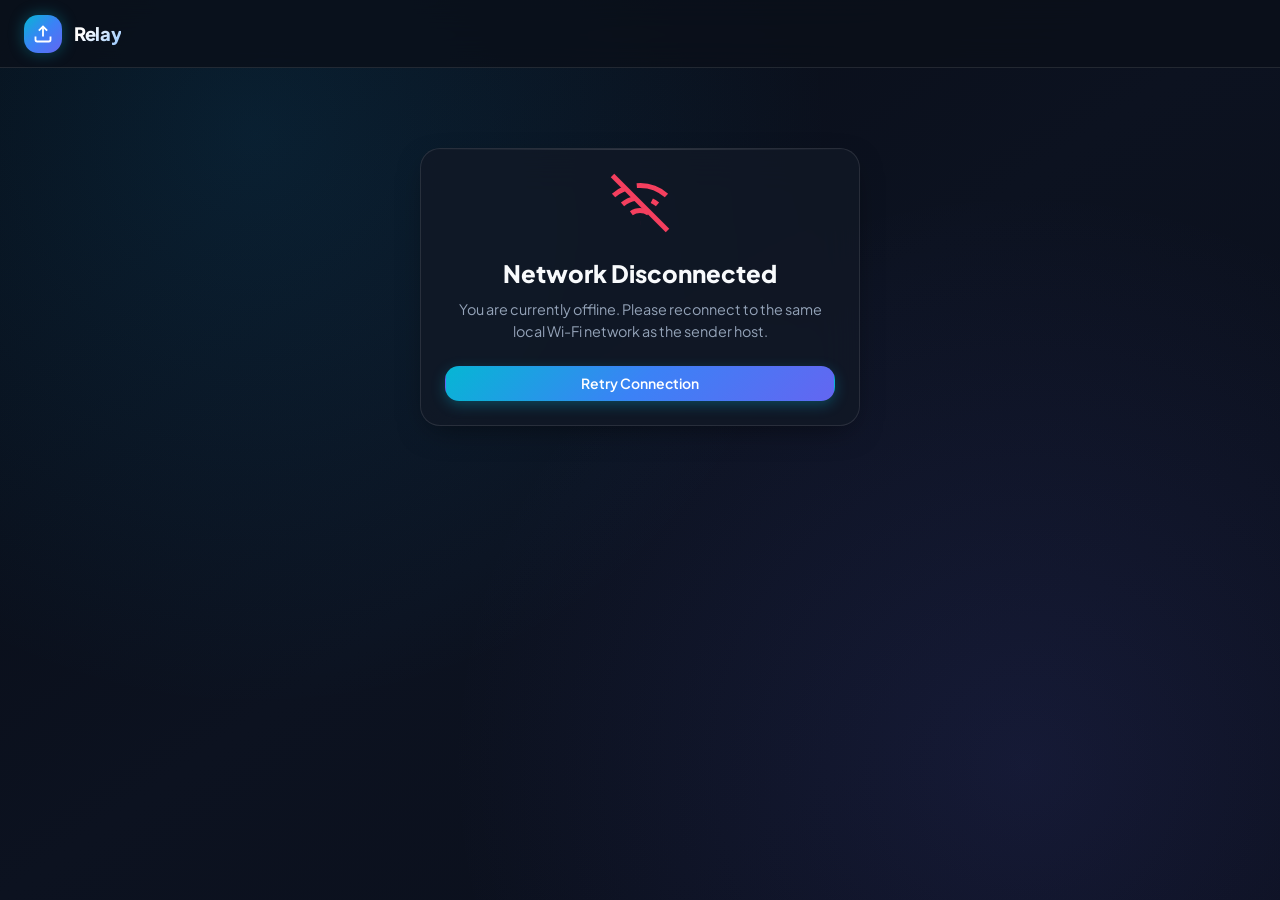
==== static/offline.html @ d0e4b822 "Rebrand to Relay: rebuild with session isolation, security hardening, and Render/Railway deployment" ====
<!DOCTYPE html>
<html lang="en">
<head>
  <meta charset="UTF-8">
  <meta name="viewport" content="width=device-width, initial-scale=1.0">
  <title>Offline - Relay</title>
  <meta name="theme-color" content="#070b14">
  <link rel="stylesheet" href="/static/css/style.css">
  <style>
    .offline-box {
      max-width: 480px;
      margin: 80px auto;
      text-align: center;
      padding: 0 20px;
    }
  </style>
</head>
<body>
  <header class="navbar">
    <a href="/" class="brand">
      <div class="brand-icon">
        <svg viewBox="0 0 24 24" fill="none" stroke="currentColor" stroke-width="2.2">
          <path d="M21 15v4a2 2 0 0 1-2 2H5a2 2 0 0 1-2-2v-4"></path>
          <polyline points="17 8 12 3 7 8"></polyline>
          <line x1="12" y1="3" x2="12" y2="15"></line>
        </svg>
      </div>
      <span class="brand-title">Relay</span>
    </a>
  </header>

  <div class="offline-box">
    <div class="glass-card">
      <svg width="60" height="60" viewBox="0 0 24 24" fill="none" stroke="#f43f5e" stroke-width="2" style="margin-bottom: 16px;">
        <line x1="1" y1="1" x2="23" y2="23"></line>
        <path d="M16.72 11.06A10.94 10.94 0 0 1 19 12.55"></path>
        <path d="M5 12.55a10.94 10.94 0 0 1 5.17-2.39"></path>
        <path d="M10.71 5.05A16 16 0 0 1 22.58 9"></path>
        <path d="M1.42 9a15.91 15.91 0 0 1 4.7-2.88"></path>
        <path d="M8.53 16.11a6 6 0 0 1 6.95 0"></path>
        <line x1="12" y1="20" x2="12.01" y2="20"></line>
      </svg>
      <h2 style="font-weight: 800; margin-bottom: 8px;">Network Disconnected</h2>
      <p style="color: var(--text-muted); font-size: 0.9rem; margin-bottom: 24px;">
        You are currently offline. Please reconnect to the same local Wi-Fi network as the sender host.
      </p>
      <button onclick="window.location.reload()" class="btn btn-primary" style="width: 100%;">
        Retry Connection
      </button>
    </div>
  </div>
</body>
</html>
---- static/css/style.css ----
/* ==========================================================================
   Relay - Premium Dark Glassmorphic Design System
   ========================================================================== */

@import url('https://fonts.googleapis.com/css2?family=Plus+Jakarta+Sans:wght@400;500;600;700;800&display=swap');

:root {
  --bg-main: #070b14;
  --bg-gradient: radial-gradient(circle at 20% 15%, rgba(14, 165, 233, 0.12) 0%, transparent 45%),
                 radial-gradient(circle at 80% 85%, rgba(99, 102, 241, 0.12) 0%, transparent 45%),
                 linear-gradient(145deg, #070b14 0%, #0c1220 50%, #0a0e1a 100%);
  
  --surface-glass: rgba(255, 255, 255, 0.04);
  --surface-glass-hover: rgba(255, 255, 255, 0.07);
  --surface-card: rgba(18, 24, 38, 0.75);
  --surface-card-border: rgba(255, 255, 255, 0.1);
  --surface-card-hover-border: rgba(56, 189, 248, 0.4);

  --accent-cyan: #06b6d4;
  --accent-blue: #3b82f6;
  --accent-indigo: #6366f1;
  --accent-gradient: linear-gradient(135deg, #06b6d4 0%, #3b82f6 50%, #6366f1 100%);
  --accent-gradient-hover: linear-gradient(135deg, #22d3ee 0%, #60a5fa 50%, #818cf8 100%);

  --danger-red: #f43f5e;
  --warning-amber: #f59e0b;
  --success-emerald: #10b981;

  --text-primary: #f8fafc;
  --text-secondary: #cbd5e1;
  --text-muted: #94a3b8;
  --text-dim: #64748b;

  --radius-sm: 8px;
  --radius-md: 14px;
  --radius-lg: 20px;
  --radius-full: 9999px;

  --shadow-sm: 0 4px 12px rgba(0, 0, 0, 0.3);
  --shadow-md: 0 10px 30px -10px rgba(0, 0, 0, 0.5);
  --shadow-glow: 0 0 25px rgba(6, 182, 212, 0.25);
  --shadow-glow-active: 0 0 35px rgba(6, 182, 212, 0.45);

  --font-family: 'Plus Jakarta Sans', -apple-system, BlinkMacSystemFont, 'Segoe UI', Roboto, sans-serif;
  --transition-fast: 0.15s ease;
  --transition-normal: 0.25s ease;
}

*, *::before, *::after {
  box-sizing: border-box;
  margin: 0;
  padding: 0;
}

body {
  font-family: var(--font-family);
  background: var(--bg-main);
  background-image: var(--bg-gradient);
  background-attachment: fixed;
  color: var(--text-primary);
  min-height: 100vh;
  line-height: 1.5;
  -webkit-font-smoothing: antialiased;
  -moz-osx-font-smoothing: grayscale;
  display: flex;
  flex-direction: column;
}

/* ---------- HEADER ---------- */
.navbar {
  height: 68px;
  background: rgba(10, 15, 26, 0.8);
  backdrop-filter: blur(16px);
  -webkit-backdrop-filter: blur(16px);
  border-bottom: 1px solid var(--surface-card-border);
  display: flex;
  align-items: center;
  justify-content: space-between;
  padding: 0 24px;
  position: sticky;
  top: 0;
  z-index: 100;
}

.brand {
  display: flex;
  align-items: center;
  gap: 12px;
  text-decoration: none;
  color: var(--text-primary);
}

.brand-icon {
  width: 38px;
  height: 38px;
  background: var(--accent-gradient);
  border-radius: var(--radius-md);
  display: flex;
  align-items: center;
  justify-content: center;
  box-shadow: 0 0 15px rgba(6, 182, 212, 0.35);
}

.brand-icon svg {
  width: 20px;
  height: 20px;
  color: white;
}

.brand-title {
  font-size: 1.15rem;
  font-weight: 800;
  letter-spacing: -0.02em;
  background: linear-gradient(135deg, #ffffff 30%, #93c5fd 100%);
  -webkit-background-clip: text;
  -webkit-text-fill-color: transparent;
}

.brand-badge {
  font-size: 0.7rem;
  font-weight: 700;
  padding: 2px 8px;
  border-radius: var(--radius-full);
  background: rgba(56, 189, 248, 0.15);
  color: #38bdf8;
  border: 1px solid rgba(56, 189, 248, 0.3);
  text-transform: uppercase;
  letter-spacing: 0.05em;
}

.nav-actions {
  display: flex;
  align-items: center;
  gap: 12px;
}

/* ---------- BUTTONS ---------- */
.btn {
  display: inline-flex;
  align-items: center;
  justify-content: center;
  gap: 8px;
  font-family: var(--font-family);
  font-size: 0.875rem;
  font-weight: 600;
  padding: 8px 16px;
  border-radius: var(--radius-md);
  border: 1px solid transparent;
  cursor: pointer;
  transition: all var(--transition-fast);
  text-decoration: none;
  line-height: 1.2;
}

.btn:active {
  transform: scale(0.98);
}

.btn-primary {
  background: var(--accent-gradient);
  color: #ffffff;
  box-shadow: 0 4px 14px rgba(6, 182, 212, 0.3);
}

.btn-primary:hover {
  background: var(--accent-gradient-hover);
  box-shadow: 0 6px 20px rgba(6, 182, 212, 0.45);
  transform: translateY(-1px);
}

.btn-secondary {
  background: var(--surface-glass);
  color: var(--text-secondary);
  border-color: var(--surface-card-border);
  backdrop-filter: blur(8px);
}

.btn-secondary:hover {
  background: var(--surface-glass-hover);
  color: var(--text-primary);
  border-color: rgba(255, 255, 255, 0.2);
}

.btn-warning {
  background: rgba(245, 158, 11, 0.15);
  color: #fcd34d;
  border-color: rgba(245, 158, 11, 0.3);
}

.btn-warning:hover {
  background: rgba(245, 158, 11, 0.25);
  color: #fbbf24;
}

.btn-danger {
  background: rgba(244, 63, 94, 0.15);
  color: #fda4af;
  border-color: rgba(244, 63, 94, 0.3);
}

.btn-danger:hover {
  background: rgba(244, 63, 94, 0.25);
  color: #f43f5e;
}

.btn-sm {
  font-size: 0.75rem;
  padding: 6px 12px;
  border-radius: var(--radius-sm);
}

.btn-icon-only {
  padding: 8px;
  border-radius: var(--radius-md);
}

/* ---------- APP CONTAINER & LAYOUT ---------- */
.app-container {
  max-width: 1280px;
  width: 100%;
  margin: 0 auto;
  padding: 24px;
  flex: 1;
  display: flex;
  flex-direction: column;
}

.transfer-grid {
  display: grid;
  grid-template-columns: 1fr;
  gap: 24px;
  margin-top: 8px;
}

@media (min-width: 960px) {
  .transfer-grid {
    grid-template-columns: 360px 1fr;
    align-items: start;
  }
}

/* ---------- CARDS ---------- */
.glass-card {
  background: var(--surface-card);
  backdrop-filter: blur(20px);
  -webkit-backdrop-filter: blur(20px);
  border: 1px solid var(--surface-card-border);
  border-radius: var(--radius-lg);
  padding: 24px;
  box-shadow: var(--shadow-md);
  transition: border-color var(--transition-normal);
  position: relative;
  overflow: hidden;
}

.glass-card::before {
  content: '';
  position: absolute;
  top: 0;
  left: 0;
  right: 0;
  height: 1px;
  background: linear-gradient(90deg, transparent, rgba(255, 255, 255, 0.15), transparent);
}

.glass-card:hover {
  border-color: rgba(255, 255, 255, 0.18);
}

.card-title-row {
  display: flex;
  align-items: center;
  justify-content: space-between;
  margin-bottom: 18px;
}

.card-title {
  font-size: 1.05rem;
  font-weight: 700;
  display: flex;
  align-items: center;
  gap: 10px;
  color: var(--text-primary);
}

.card-title svg {
  color: var(--accent-cyan);
}

/* ---------- SESSION SIDEBAR ---------- */
.session-panel {
  display: flex;
  flex-direction: column;
  gap: 20px;
}

.expiry-box {
  background: rgba(6, 182, 212, 0.08);
  border: 1px solid rgba(6, 182, 212, 0.2);
  border-radius: var(--radius-md);
  padding: 14px 16px;
  display: flex;
  align-items: center;
  justify-content: space-between;
  transition: all var(--transition-fast);
}

.expiry-box.warning {
  background: rgba(245, 158, 11, 0.1);
  border-color: rgba(245, 158, 11, 0.35);
}

.expiry-info {
  display: flex;
  flex-direction: column;
}

.expiry-label {
  font-size: 0.75rem;
  color: var(--text-muted);
  text-transform: uppercase;
  letter-spacing: 0.05em;
  font-weight: 600;
}

.expiry-time {
  font-size: 1.25rem;
  font-weight: 800;
  font-variant-numeric: tabular-nums;
  color: var(--accent-cyan);
}

.expiry-box.warning .expiry-time {
  color: var(--warning-amber);
}

.qr-wrapper {
  background: #ffffff;
  padding: 16px;
  border-radius: var(--radius-md);
  display: flex;
  align-items: center;
  justify-content: center;
  box-shadow: 0 8px 24px rgba(0, 0, 0, 0.35);
  margin: 12px 0;
  cursor: pointer;
  transition: transform var(--transition-fast), box-shadow var(--transition-fast);
}

.qr-wrapper:hover {
  transform: scale(1.02);
  box-shadow: 0 12px 28px rgba(6, 182, 212, 0.3);
}

.qr-img {
  width: 100%;
  max-width: 210px;
  height: auto;
  aspect-ratio: 1/1;
  display: block;
}

.qr-hint {
  font-size: 0.8rem;
  color: var(--text-muted);
  text-align: center;
  margin-bottom: 12px;
}

/* Link input & copy */
.link-copy-box {
  display: flex;
  gap: 8px;
  margin-top: 8px;
}

.link-input {
  flex: 1;
  background: rgba(0, 0, 0, 0.35);
  border: 1px solid var(--surface-card-border);
  border-radius: var(--radius-md);
  padding: 8px 12px;
  font-size: 0.8rem;
  color: var(--text-secondary);
  font-family: monospace;
  outline: none;
  overflow: hidden;
  text-overflow: ellipsis;
  white-space: nowrap;
}

.link-input:focus {
  border-color: var(--accent-cyan);
}

.session-actions-grid {
  display: grid;
  grid-template-columns: 1fr 1fr;
  gap: 10px;
  margin-top: 14px;
}

/* PIN Badge */
.pin-badge-box {
  background: rgba(99, 102, 241, 0.12);
  border: 1px dashed rgba(99, 102, 241, 0.4);
  border-radius: var(--radius-md);
  padding: 10px 14px;
  display: flex;
  align-items: center;
  justify-content: space-between;
  margin-bottom: 12px;
}

.pin-badge-title {
  font-size: 0.8rem;
  font-weight: 600;
  color: #a5b4fc;
}

.pin-digits {
  font-size: 1.15rem;
  font-weight: 800;
  letter-spacing: 3px;
  font-family: monospace;
  color: #ffffff;
  background: rgba(0, 0, 0, 0.4);
  padding: 2px 8px;
  border-radius: var(--radius-sm);
}

/* ---------- MAIN WORKSPACE ---------- */
.main-workspace {
  display: flex;
  flex-direction: column;
  gap: 24px;
}

/* ---------- UPLOAD DROPZONE ---------- */
.dropzone {
  border: 2px dashed rgba(56, 189, 248, 0.35);
  background: rgba(14, 165, 233, 0.03);
  border-radius: var(--radius-lg);
  padding: 36px 24px;
  text-align: center;
  cursor: pointer;
  transition: all var(--transition-normal);
  position: relative;
}

.dropzone:hover, .dropzone.dragover {
  border-color: var(--accent-cyan);
  background: rgba(14, 165, 233, 0.08);
  box-shadow: var(--shadow-glow);
  transform: translateY(-2px);
}

.dropzone.dragover {
  box-shadow: var(--shadow-glow-active);
  animation: pulse-glow 1.5s infinite;
}

@keyframes pulse-glow {
  0% { border-color: #06b6d4; }
  50% { border-color: #3b82f6; }
  100% { border-color: #06b6d4; }
}

.dropzone-icon {
  width: 56px;
  height: 56px;
  background: rgba(56, 189, 248, 0.12);
  border: 1px solid rgba(56, 189, 248, 0.25);
  border-radius: var(--radius-full);
  display: inline-flex;
  align-items: center;
  justify-content: center;
  margin-bottom: 14px;
  color: var(--accent-cyan);
  transition: transform var(--transition-fast);
}

.dropzone:hover .dropzone-icon {
  transform: scale(1.1);
}

.dropzone-title {
  font-size: 1.1rem;
  font-weight: 700;
  margin-bottom: 4px;
  color: var(--text-primary);
}

.dropzone-subtitle {
  font-size: 0.85rem;
  color: var(--text-muted);
  margin-bottom: 16px;
}

.dropzone-badge {
  display: inline-block;
  font-size: 0.75rem;
  font-weight: 600;
  color: var(--accent-cyan);
  background: rgba(6, 182, 212, 0.1);
  padding: 4px 12px;
  border-radius: var(--radius-full);
  border: 1px solid rgba(6, 182, 212, 0.2);
}

.file-input-hidden {
  display: none;
}

/* ---------- ACTIVE UPLOADS QUEUE ---------- */
.upload-queue {
  margin-top: 18px;
  display: flex;
  flex-direction: column;
  gap: 12px;
}

.queue-card {
  background: rgba(0, 0, 0, 0.4);
  border: 1px solid var(--surface-card-border);
  border-radius: var(--radius-md);
  padding: 12px 16px;
  display: flex;
  flex-direction: column;
  gap: 8px;
}

.queue-card-header {
  display: flex;
  align-items: center;
  justify-content: space-between;
}

.queue-filename {
  font-size: 0.85rem;
  font-weight: 600;
  color: var(--text-primary);
  max-width: 70%;
  overflow: hidden;
  text-overflow: ellipsis;
  white-space: nowrap;
}

.queue-status {
  font-size: 0.75rem;
  font-weight: 700;
  color: var(--accent-cyan);
}

.progress-track {
  width: 100%;
  height: 6px;
  background: rgba(255, 255, 255, 0.08);
  border-radius: var(--radius-full);
  overflow: hidden;
  position: relative;
}

.progress-bar {
  height: 100%;
  background: var(--accent-gradient);
  border-radius: var(--radius-full);
  width: 0%;
  transition: width 0.15s ease-out;
}

/* ---------- FILE CARDS GRID ---------- */
.files-grid {
  display: grid;
  grid-template-columns: repeat(auto-fill, minmax(200px, 1fr));
  gap: 16px;
  margin-top: 16px;
}

.file-item-card {
  background: rgba(255, 255, 255, 0.03);
  border: 1px solid var(--surface-card-border);
  border-radius: var(--radius-md);
  padding: 14px;
  display: flex;
  flex-direction: column;
  gap: 10px;
  transition: all var(--transition-fast);
  position: relative;
}

.file-item-card:hover {
  background: rgba(255, 255, 255, 0.06);
  border-color: var(--surface-card-hover-border);
  transform: translateY(-2px);
  box-shadow: 0 8px 20px rgba(0, 0, 0, 0.4);
}

.file-thumb-box {
  width: 100%;
  height: 110px;
  border-radius: var(--radius-sm);
  background: rgba(0, 0, 0, 0.35);
  display: flex;
  align-items: center;
  justify-content: center;
  overflow: hidden;
  position: relative;
}

.file-thumb-img {
  width: 100%;
  height: 100%;
  object-fit: cover;
  transition: transform var(--transition-normal);
}

.file-item-card:hover .file-thumb-img {
  transform: scale(1.05);
}

.file-icon-placeholder {
  width: 42px;
  height: 42px;
  color: #94a3b8;
}

.file-details {
  display: flex;
  flex-direction: column;
  gap: 2px;
  min-width: 0;
}

.file-name {
  font-size: 0.85rem;
  font-weight: 600;
  color: var(--text-primary);
  overflow: hidden;
  text-overflow: ellipsis;
  white-space: nowrap;
}

.file-meta-row {
  display: flex;
  align-items: center;
  justify-content: space-between;
  font-size: 0.75rem;
  color: var(--text-muted);
}

.file-actions {
  display: flex;
  gap: 6px;
  margin-top: 4px;
}

.file-actions .btn {
  flex: 1;
}

/* ---------- EMPTY STATE ---------- */
.empty-state {
  text-align: center;
  padding: 48px 24px;
  display: flex;
  flex-direction: column;
  align-items: center;
  justify-content: center;
  gap: 12px;
}

.empty-icon {
  width: 64px;
  height: 64px;
  color: var(--text-dim);
  margin-bottom: 4px;
}

.empty-title {
  font-size: 1.05rem;
  font-weight: 700;
  color: var(--text-secondary);
}

.empty-desc {
  font-size: 0.85rem;
  color: var(--text-muted);
  max-width: 320px;
}

/* ---------- TOAST NOTIFICATIONS ---------- */
.toast-container {
  position: fixed;
  bottom: 24px;
  right: 24px;
  z-index: 1000;
  display: flex;
  flex-direction: column;
  gap: 10px;
  pointer-events: none;
}

.toast {
  pointer-events: auto;
  min-width: 280px;
  max-width: 400px;
  background: rgba(15, 23, 42, 0.95);
  backdrop-filter: blur(12px);
  border: 1px solid rgba(255, 255, 255, 0.15);
  border-radius: var(--radius-md);
  padding: 12px 18px;
  display: flex;
  align-items: center;
  gap: 12px;
  box-shadow: 0 10px 30px rgba(0, 0, 0, 0.6);
  transform: translateY(20px);
  opacity: 0;
  transition: all 0.3s cubic-bezier(0.16, 1, 0.3, 1);
}

.toast.show {
  transform: translateY(0);
  opacity: 1;
}

.toast-success {
  border-left: 4px solid var(--success-emerald);
}

.toast-error {
  border-left: 4px solid var(--danger-red);
}

.toast-info {
  border-left: 4px solid var(--accent-cyan);
}

.toast-message {
  font-size: 0.85rem;
  font-weight: 600;
  color: var(--text-primary);
}

/* ---------- MODAL ---------- */
.modal-backdrop {
  position: fixed;
  inset: 0;
  background: rgba(0, 0, 0, 0.8);
  backdrop-filter: blur(8px);
  z-index: 200;
  display: none;
  align-items: center;
  justify-content: center;
  padding: 16px;
}

.modal-backdrop.active {
  display: flex;
}

.modal-content {
  background: var(--surface-card);
  border: 1px solid var(--surface-card-border);
  border-radius: var(--radius-lg);
  padding: 28px;
  max-width: 420px;
  width: 100%;
  box-shadow: var(--shadow-md);
  display: flex;
  flex-direction: column;
  align-items: center;
  text-align: center;
  gap: 16px;
}

.modal-qr-img {
  width: 260px;
  height: 260px;
  background: white;
  padding: 12px;
  border-radius: var(--radius-md);
}

/* PIN Verification Modal */
.pin-input-group {
  display: flex;
  gap: 10px;
  margin: 14px 0;
}

.pin-digit-input {
  width: 48px;
  height: 56px;
  font-size: 1.6rem;
  font-weight: 800;
  text-align: center;
  background: rgba(0, 0, 0, 0.4);
  border: 1px solid var(--surface-card-border);
  border-radius: var(--radius-md);
  color: #ffffff;
  outline: none;
}

.pin-digit-input:focus {
  border-color: var(--accent-cyan);
  box-shadow: 0 0 10px rgba(6, 182, 212, 0.4);
}

/* ---------- RESPONSIVE TWEAKS ---------- */
@media (max-width: 640px) {
  .app-container {
    padding: 14px;
  }
  
  .navbar {
    padding: 0 16px;
  }
  
  .files-grid {
    grid-template-columns: repeat(auto-fill, minmax(140px, 1fr));
    gap: 10px;
  }
  
  .session-actions-grid {
    grid-template-columns: 1fr;
  }
}
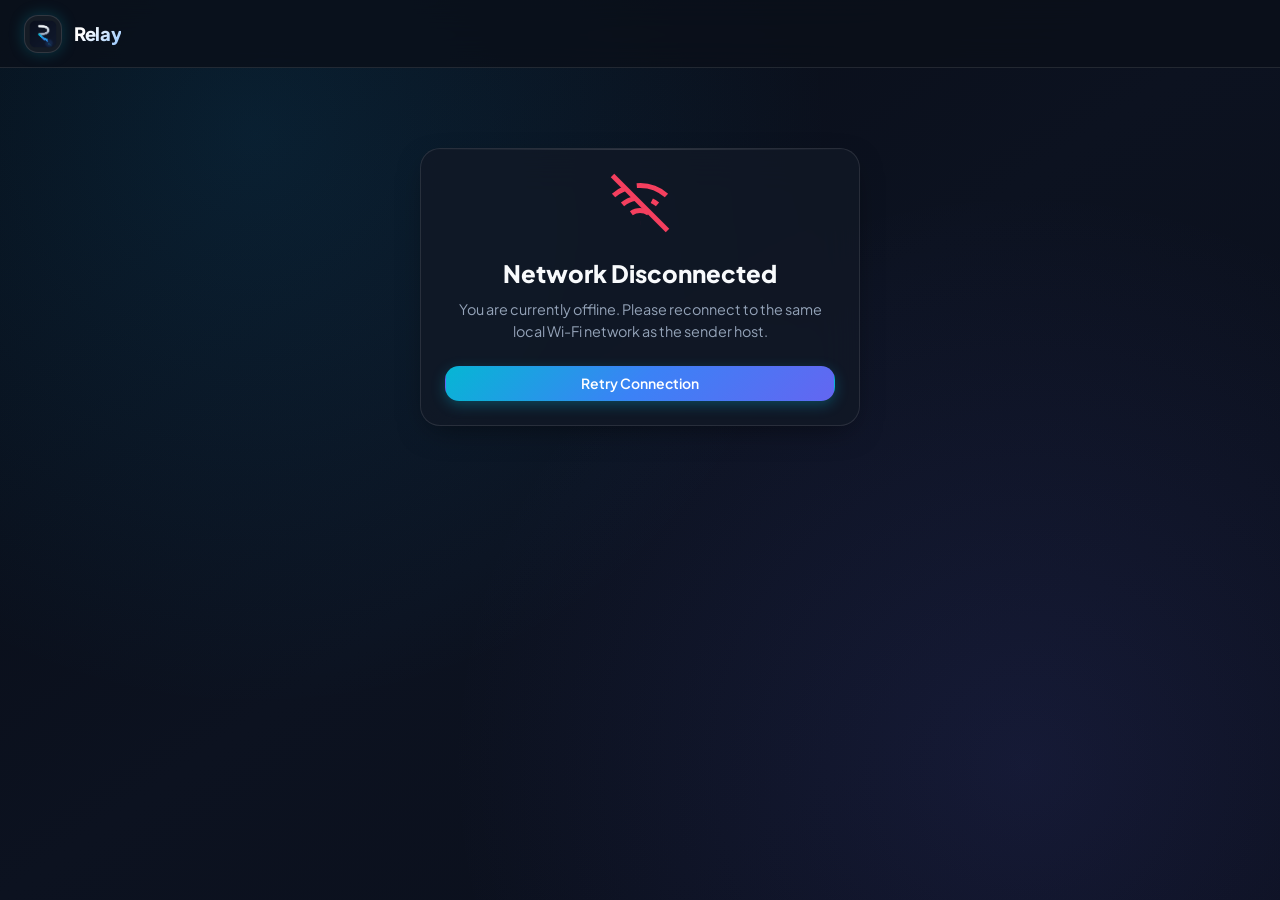
==== commit ef52c0b2: "Feat: replace logo with new logo.png everywhere and add PWA installation prompt popup" ====
--- a/static/offline.html
+++ b/static/offline.html
@@ -5,7 +5,8 @@
   <meta name="viewport" content="width=device-width, initial-scale=1.0">
   <title>Offline - Relay</title>
   <meta name="theme-color" content="#070b14">
-  <link rel="stylesheet" href="/static/css/style.css">
+  <link rel="icon" type="image/png" href="/static/new%20logo.png">
+  <link rel="stylesheet" href="/static/css/style.css?v=2.2">
   <style>
     .offline-box {
       max-width: 480px;
@@ -19,11 +20,7 @@
   <header class="navbar">
     <a href="/" class="brand">
       <div class="brand-icon">
-        <svg viewBox="0 0 24 24" fill="none" stroke="currentColor" stroke-width="2.2">
-          <path d="M21 15v4a2 2 0 0 1-2 2H5a2 2 0 0 1-2-2v-4"></path>
-          <polyline points="17 8 12 3 7 8"></polyline>
-          <line x1="12" y1="3" x2="12" y2="15"></line>
-        </svg>
+        <img src="/static/new%20logo.png" alt="Relay Logo" class="brand-logo-img">
       </div>
       <span class="brand-title">Relay</span>
     </a>
--- a/static/css/style.css
+++ b/static/css/style.css
@@ -1,6 +1,4 @@
-/* ==========================================================================
-   Relay - Premium Dark Glassmorphic Design System
-   ========================================================================== */
+
 
 @import url('https://fonts.googleapis.com/css2?family=Plus+Jakarta+Sans:wght@400;500;600;700;800&display=swap');
 
@@ -93,18 +91,28 @@
 .brand-icon {
   width: 38px;
   height: 38px;
-  background: var(--accent-gradient);
   border-radius: var(--radius-md);
   display: flex;
   align-items: center;
   justify-content: center;
-  box-shadow: 0 0 15px rgba(6, 182, 212, 0.35);
-}
-
-.brand-icon svg {
-  width: 20px;
-  height: 20px;
-  color: white;
+  background: rgba(255, 255, 255, 0.05);
+  border: 1px solid rgba(255, 255, 255, 0.12);
+  box-shadow: 0 0 15px rgba(6, 182, 212, 0.25);
+  overflow: hidden;
+  flex-shrink: 0;
+  transition: transform var(--transition-fast), box-shadow var(--transition-fast);
+}
+
+.brand:hover .brand-icon {
+  transform: scale(1.05);
+  box-shadow: 0 0 20px rgba(6, 182, 212, 0.45);
+}
+
+.brand-logo-img {
+  width: 100%;
+  height: 100%;
+  object-fit: contain;
+  display: block;
 }
 
 .brand-title {
@@ -232,8 +240,22 @@
   margin-top: 8px;
 }
 
+@media (max-width: 959px) {
+  .transfer-grid {
+    display: flex;
+    flex-direction: column;
+  }
+  .main-workspace {
+    order: 1;
+  }
+  .session-panel {
+    order: 2;
+  }
+}
+
 @media (min-width: 960px) {
   .transfer-grid {
+    display: grid;
     grid-template-columns: 360px 1fr;
     align-items: start;
   }
@@ -438,14 +460,41 @@
 
 /* ---------- UPLOAD DROPZONE ---------- */
 .dropzone {
+  position: relative;
+  display: flex;
+  flex-direction: column;
+  align-items: center;
+  justify-content: center;
+  width: 100%;
   border: 2px dashed rgba(56, 189, 248, 0.35);
   background: rgba(14, 165, 233, 0.03);
   border-radius: var(--radius-lg);
-  padding: 36px 24px;
+  padding: 36px 20px;
   text-align: center;
   cursor: pointer;
   transition: all var(--transition-normal);
+  box-sizing: border-box;
+}
+
+.dropzone-click-overlay {
+  position: absolute;
+  inset: 0;
+  width: 100%;
+  height: 100%;
+  cursor: pointer;
+  z-index: 2;
+  border-radius: var(--radius-lg);
+}
+
+.dropzone-content {
   position: relative;
+  z-index: 1;
+  pointer-events: none;
+  display: flex;
+  flex-direction: column;
+  align-items: center;
+  justify-content: center;
+  width: 100%;
 }
 
 .dropzone:hover, .dropzone.dragover {
@@ -509,7 +558,16 @@
 }
 
 .file-input-hidden {
-  display: none;
+  position: absolute;
+  width: 1px;
+  height: 1px;
+  padding: 0;
+  margin: -1px;
+  overflow: hidden;
+  clip: rect(0, 0, 0, 0);
+  white-space: nowrap;
+  border-width: 0;
+  opacity: 0;
 }
 
 /* ---------- ACTIVE UPLOADS QUEUE ---------- */
@@ -826,3 +884,193 @@
     grid-template-columns: 1fr;
   }
 }
+
+/* ---------- PWA INSTALL POPUP ---------- */
+.pwa-install-modal {
+  position: fixed;
+  bottom: 24px;
+  right: 24px;
+  z-index: 1000;
+  max-width: 440px;
+  width: calc(100% - 32px);
+  animation: pwaSlideUp 0.4s cubic-bezier(0.16, 1, 0.3, 1) forwards;
+}
+
+@keyframes pwaSlideUp {
+  from {
+    opacity: 0;
+    transform: translateY(30px) scale(0.96);
+  }
+  to {
+    opacity: 1;
+    transform: translateY(0) scale(1);
+  }
+}
+
+.pwa-install-card {
+  position: relative;
+  background: rgba(14, 20, 33, 0.94);
+  border: 1px solid rgba(56, 189, 248, 0.35);
+  box-shadow: 0 16px 40px rgba(0, 0, 0, 0.6), 0 0 25px rgba(6, 182, 212, 0.25);
+  backdrop-filter: blur(24px);
+  -webkit-backdrop-filter: blur(24px);
+  border-radius: var(--radius-lg);
+  padding: 22px;
+}
+
+.pwa-close-btn {
+  position: absolute;
+  top: 12px;
+  right: 14px;
+  background: transparent;
+  border: none;
+  color: var(--text-dim);
+  font-size: 1.4rem;
+  line-height: 1;
+  cursor: pointer;
+  padding: 4px 8px;
+  border-radius: var(--radius-sm);
+  transition: all var(--transition-fast);
+}
+
+.pwa-close-btn:hover {
+  color: var(--text-primary);
+  background: rgba(255, 255, 255, 0.08);
+}
+
+.pwa-card-header {
+  display: flex;
+  align-items: flex-start;
+  gap: 14px;
+  margin-bottom: 14px;
+}
+
+.pwa-logo-wrapper {
+  width: 50px;
+  height: 50px;
+  border-radius: 12px;
+  overflow: hidden;
+  background: rgba(255, 255, 255, 0.05);
+  border: 1px solid rgba(255, 255, 255, 0.15);
+  box-shadow: 0 4px 15px rgba(6, 182, 212, 0.3);
+  flex-shrink: 0;
+}
+
+.pwa-logo-img {
+  width: 100%;
+  height: 100%;
+  object-fit: contain;
+  display: block;
+}
+
+.pwa-header-text {
+  flex: 1;
+  padding-right: 14px;
+}
+
+.pwa-title-row {
+  display: flex;
+  align-items: center;
+  gap: 8px;
+  flex-wrap: wrap;
+  margin-bottom: 4px;
+}
+
+.pwa-title {
+  font-size: 1.1rem;
+  font-weight: 800;
+  color: var(--text-primary);
+  letter-spacing: -0.02em;
+}
+
+.pwa-badge {
+  font-size: 0.65rem;
+  font-weight: 700;
+  padding: 2px 7px;
+  border-radius: var(--radius-full);
+  background: rgba(6, 182, 212, 0.15);
+  color: var(--accent-cyan);
+  border: 1px solid rgba(6, 182, 212, 0.3);
+  text-transform: uppercase;
+  letter-spacing: 0.04em;
+}
+
+.pwa-subtitle {
+  font-size: 0.84rem;
+  color: var(--text-muted);
+  line-height: 1.4;
+}
+
+.pwa-features-list {
+  display: flex;
+  flex-direction: column;
+  gap: 8px;
+  margin-bottom: 16px;
+  padding: 10px 12px;
+  background: rgba(255, 255, 255, 0.02);
+  border: 1px solid rgba(255, 255, 255, 0.06);
+  border-radius: var(--radius-md);
+}
+
+.pwa-feature-item {
+  display: flex;
+  align-items: center;
+  gap: 10px;
+  font-size: 0.8rem;
+  color: var(--text-secondary);
+}
+
+.pwa-ios-guide {
+  background: rgba(6, 182, 212, 0.08);
+  border: 1px solid rgba(6, 182, 212, 0.25);
+  border-radius: var(--radius-md);
+  padding: 12px 14px;
+  margin-bottom: 16px;
+  display: flex;
+  flex-direction: column;
+  gap: 8px;
+}
+
+.pwa-ios-step {
+  display: flex;
+  align-items: center;
+  gap: 10px;
+  font-size: 0.82rem;
+  color: var(--text-primary);
+  line-height: 1.35;
+}
+
+.pwa-ios-num {
+  width: 20px;
+  height: 20px;
+  border-radius: var(--radius-full);
+  background: var(--accent-cyan);
+  color: #070b14;
+  font-size: 0.72rem;
+  font-weight: 800;
+  display: inline-flex;
+  align-items: center;
+  justify-content: center;
+  flex-shrink: 0;
+}
+
+.pwa-actions {
+  display: flex;
+  align-items: center;
+  justify-content: flex-end;
+  gap: 10px;
+}
+
+@media (max-width: 640px) {
+  .pwa-install-modal {
+    bottom: 14px;
+    right: 14px;
+    left: 14px;
+    width: auto;
+    max-width: none;
+  }
+  
+  .pwa-install-card {
+    padding: 18px;
+  }
+}
